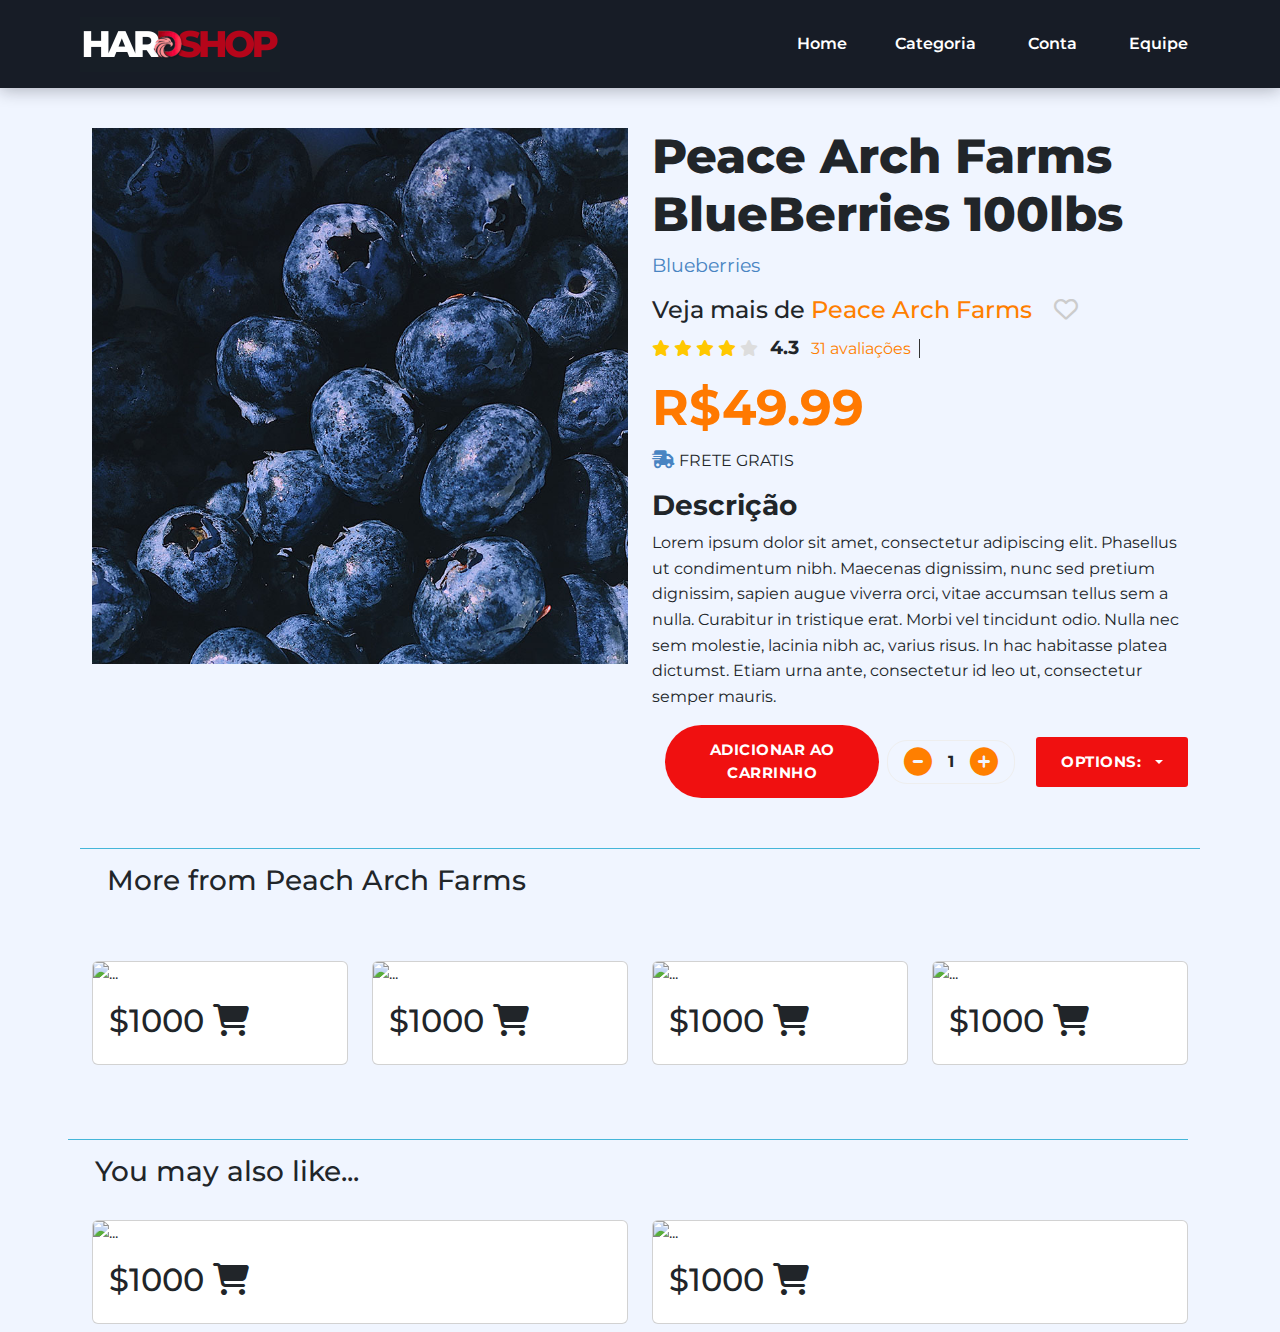
==== product-detail.html @ 6dd7d605 "Add files via upload" ====
<!DOCTYPE html>
<html lang="pt-br">

<head>
  <meta charset="utf-8" />
  <meta name="viewport" content="width=device-width, initial-scale=1" />
  <title>Direct Foods Product Page</title>
  <!-- Bootstrap core CSS -->
  <!-- <link href="bootstrap/css/bootstrap.css" rel="stylesheet" /> -->
  <link rel="stylesheet" href="https://cdnjs.cloudflare.com/ajax/libs/font-awesome/6.2.0/css/all.min.css">
  <link rel="stylesheet" href="https://cdn.jsdelivr.net/npm/bootstrap-icons@1.11.3/font/bootstrap-icons.min.css">
  <link href="https://cdn.jsdelivr.net/npm/remixicon@3.2.0/fonts/remixicon.css" rel="stylesheet">
  <link href="https://cdn.jsdelivr.net/npm/bootstrap@5.3.3/dist/css/bootstrap.min.css" rel="stylesheet"
    integrity="sha384-QWTKZyjpPEjISv5WaRU9OFeRpok6YctnYmDr5pNlyT2bRjXh0JMhjY6hW+ALEwIH" crossorigin="anonymous">
  <!-- styles -->
  <link rel="stylesheet" href="product.css" />
  <link rel="stylesheet" href="style.css">
  <!-- HTML5 shim and Respond.js for IE8 support of HTML5 elements and media queries -->
  <!-- <script src="https://oss.maxcdn.com/html5shiv/3.7.2/html5shiv.min.js"></script> -->
  <!-- <script src="https://oss.maxcdn.com/respond/1.4.2/respond.min.js"></script> -->

  <link href="https://fonts.googleapis.com/css2?family=Montserrat:wght@300;400;700;800&display=swap" rel="stylesheet" />


</head>

<body style="font-family: 'Montserrat', sans-serif;">
  <header class="header">
    <nav class="nav container">
      <div class="nav__data">
        <a href="#" class="nav__logo">
          <img src="images/hardshop.png" alt="">
        </a>

        <div class="nav__toggle" id="nav-toggle">
          <i class="ri-menu-line nav__burger"></i>
          <i class="ri-close-line nav__close"></i>
        </div>
      </div>


      <div class="nav__menu" id="nav-menu">
        <ul class="nav__list">
          <li><a href="#" class="nav__link">Home</a></li>




          <li class="dropdown__item">
            <div class="nav__link">
              Categoria <i class="ri-arrow-down-s-line dropdown__arrow"></i>
            </div>

            <ul class="dropdown__menu">

              <li class="dropdown__subitem">
                <div class="dropdown__link">
                  <i class="bi bi-motherboard"></i>Hardware<i class="ri-add-line dropdown__add"></i>
                </div>

                <ul class="dropdown__submenu">
                  <li><a href="#" class="dropdown__sublink">Placa Mãe</a></li>
                  <li><a href="#" class="dropdown__sublink">Placa de Vídeo</a></li>
                  <li><a href="#" class="dropdown__sublink">Memória Ram</a></li>
                  <li><a href="#" class="dropdown__sublink">SSD/HD</a></li>
                  <li><a href="#" class="dropdown__sublink">Gabinete</a></li>
                  <li><a href="#" class="dropdown__sublink">Resfriadores</a></li>
                </ul>
              </li>


              <li class="dropdown__subitem">
                <div class="dropdown__link">
                  Periféricos<i class="ri-add-line dropdown__add"></i>
                </div>

                <ul class="dropdown__submenu">
                  <li><a href="#" class="dropdown__sublink">Mouse</a></li>
                  <li><a href="#" class="dropdown__sublink">Teclado</a></li>
                  <li><a href="#" class="dropdown__sublink">Mouse Pad</a></li>
                  <li><a href="#" class="dropdown__sublink">Monitor</a></li>
                  <li><a href="#" class="dropdown__sublink">Microfone</a></li>
                  <li><a href="#" class="dropdown__sublink">Headset</a></li>
                </ul>
              </li>


              <li class="dropdown__subitem">
                <div class="dropdown__link">
                  Acessórios<i class="ri-add-line dropdown__add"></i>
                </div>

                <ul class="dropdown__submenu">
                  <li><a href="#" class="dropdown__sublink">Cadeira</a></li>
                  <li><a href="#" class="dropdown__sublink">Mesa</a></li>
                  <li><a href="#" class="dropdown__sublink">Soporte</a></li>
                  <li><a href="#" class="dropdown__sublink">Mouse Pad</a></li>
                  <li><a href="#" class="dropdown__sublink">Cabos/Adaptadores</a></li>
                  <li><a href="#" class="dropdown__sublink">Bags</a></li>
                </ul>
              </li>



              <li class="dropdown__subitem">
                <div class="dropdown__link">
                  <i class="bi bi-laptop"></i>Notebook<i class="ri-add-line dropdown__add"></i>
                </div>

                <ul class="dropdown__submenu">
                  <li><a href="#" class="dropdown__sublink">Dia a Dia</a></li>
                  <li><a href="#" class="dropdown__sublink">Gamer</a></li>
                  <li><a href="#" class="dropdown__sublink">Produtividade</a></li>
                  <li><a href="#" class="dropdown__sublink">Para Trabalho</a></li>
                  <li><a href="#" class="dropdown__sublink">Custo Benefício</a></li>
                </ul>
              </li>


            </ul>
          </li>




          <li class="dropdown__item">
            <div class="nav__link">
              Conta <i class="ri-arrow-down-s-line dropdown__arrow"></i>
            </div>

            <ul class="dropdown__menu">
              <li>
                <a href="#" class="dropdown__link">
                  <i class="ri-user-line"></i> Login/Registre-se
                </a>
              </li>

              <li>
                <a href="#" class="dropdown__link">
                  <i class="bi bi-bag"></i> Compras
                </a>
              </li>

              <li>
                <a href="#" class="dropdown__link">
                  <i class="bi bi-gear"></i> Configurações
                </a>
              </li>
            </ul>
          </li>

          <li><a href="#" class="nav__link">Equipe</a></li>
        </ul>
      </div>
    </nav>
  </header>
  <br><br>
  <div class="container">
    <!-- PRODUCT DETAILS -->
    <div class="row item-detail">
      <div class="col-lg-6 col-md-2">
        <img class="product-image" src="blueberries.jpg" />
      </div>

      <div class="col-lg-6 col-md-4">
        <h1 class="mt-0 product-title">
          Peace Arch Farms BlueBerries 100lbs
        </h1>
        <p class="product-category">Blueberries</p>
        <h4>Veja mais de <a href="">Peace Arch Farms</a>
          <span><i class="far fa-heart"></i>
          </span>
        </h4>
        <span class="fa fa-star checked"></span>
        <span class="fa fa-star checked"></span>
        <span class="fa fa-star checked"></span>
        <span class="fa fa-star checked"></span>
        <span class="fa fa-star"></span>
        <span class="star-rating">4.3</span>
        <span class="reviews-list"><a href="#">31 avaliações</a></span>



        <p class="price">
          R$49.99
        </p>

        <p class="free-shipping-qualifies">
          <i class="fas fa-shipping-fast"></i> FRETE GRATIS
        </p>

        <h3 style="font-family: 'Montserrat', sans-serif; font-weight: 700;">
          Descrição
        </h3>
        <p class="product-description">
          Lorem ipsum dolor sit amet, consectetur adipiscing elit. Phasellus
          ut condimentum nibh. Maecenas dignissim, nunc sed pretium dignissim,
          sapien augue viverra orci, vitae accumsan tellus sem a nulla.
          Curabitur in tristique erat. Morbi vel tincidunt odio. Nulla nec sem
          molestie, lacinia nibh ac, varius risus. In hac habitasse platea
          dictumst. Etiam urna ante, consectetur id leo ut, consectetur semper
          mauris.<br />
        </p>

        <div class="button-group">
          <button type="button" class="btn button-add-to-cart">
            Adicionar ao carrinho
          </button>
          <div class="inset-control-container">
            <div class="inset-quantity"><i class="fas fa-minus-circle"></i></div><strong> 1 </strong>
            <div class="inset-quantity"><i class="fas fa-plus-circle"></i></div>
          </div>
          <div class="dropdown options-dropdown">
            <button class="btn btn-default dropdown-toggle button-default-secondary" href="#" type="button"
              id="dropdownMenu1" data-toggle="dropdown" aria-haspopup="true" aria-expanded="true">
              Options:
              <span class="caret"></span>
            </button>
            <ul class="dropdown-menu" aria-labelledby="dropdownMenu1">
              <li><a href="#">Frozen bag 150lbs</a></li>
              <li><a href="#">Freshly picked</a></li>
              <li><a href="#">Something else here</a></li>
            </ul>
          </div>
        </div>









      </div>
    </div>
    <!-- More from the vendor -->
    <div class="row u-margin-top-50 u-padding-15 u-border-top">
      <h3>More from Peach Arch Farms</h3>
    </div>
    <div class="row display-flex other-products">

      <div class="py-3">
        <div class="row row-cols-1 row-cols-md-4" id="cards">
          <div class="col py-2">
            <div class="card">
              <img
                src="https://images.unsplash.com/photo-1509440159596-0249088772ff?ixlib=rb-1.2.1&q=80&fm=jpg&crop=entropy&cs=tinysrgb&w=1080&fit=max&ixid=eyJhcHBfaWQiOjIwOTIyfQ"
                class="card-img-top" alt="...">
              <div class="card-body">
                <h2>$1000 <span>
                    <li class="fa-solid fa-cart-shopping"></li>
                  </span></h2>
              </div>
            </div>
          </div>
          <div class="col py-2">
            <div class="card">
              <img
                src="https://images.unsplash.com/photo-1486297678162-eb2a19b0a32d?ixlib=rb-1.2.1&q=80&fm=jpg&crop=entropy&cs=tinysrgb&w=1080&fit=max&ixid=eyJhcHBfaWQiOjIwOTIyfQ"
                class="card-img-top" alt="...">
              <div class="card-body">
                <h2>$1000 <span>
                    <li class="fa-solid fa-cart-shopping"></li>
                  </span></h2>
              </div>
            </div>
          </div>
          <div class="col py-2">
            <div class="card">
              <img
                src="https://images.unsplash.com/photo-1530176611600-d05a6387d07c?ixlib=rb-1.2.1&q=80&fm=jpg&crop=entropy&cs=tinysrgb&w=1080&fit=max&ixid=eyJhcHBfaWQiOjIwOTIyfQ"
                class="card-img-top" alt="...">
              <div class="card-body">
                <h2>$1000 <span>
                    <li class="fa-solid fa-cart-shopping"></li>
                  </span></h2>
              </div>
            </div>
          </div>
          <div class="col py-2">
            <div class="card">
              <img
                src="https://images.unsplash.com/photo-1551754655-cd27e38d2076?ixlib=rb-1.2.1&q=80&fm=jpg&crop=entropy&cs=tinysrgb&w=1080&fit=max&ixid=eyJhcHBfaWQiOjIwOTIyfQ"
                class="card-img-top" alt="...">
              <div class="card-body">
                <h2>$1000 <span>
                    <li class="fa-solid fa-cart-shopping"></li>
                  </span></h2>
              </div>
            </div>
          </div>
        </div>
      </div>
      <!-- You may also like -->
      <div class="row display-flex u-margin-top-50 u-padding-15 u-border-top">
        <h3>You may also like...</h3>
      </div>

      <div class="col py-2">
        <div class="card">
          <img src="https://images.unsplash.com/photo-1551754655-cd27e38d2076?ixlib=rb-1.2.1&q=80&fm=jpg&crop=entropy&cs=tinysrgb&w=1080&fit=max&ixid=eyJhcHBfaWQiOjIwOTIyfQ"
          class="card-img-top" alt="...">
          <div class="card-body">
            <h2>$1000 <span>
                <li class="fa-solid fa-cart-shopping"></li>
              </span></h2>
          </div>
        </div>
      </div>
      <div class="col py-2">
        <div class="card">
          <img
            src="https://images.unsplash.com/photo-1573697610008-4c72b4e9508f?ixlib=rb-1.2.1&q=80&fm=jpg&crop=entropy&cs=tinysrgb&w=1080&fit=max&ixid=eyJhcHBfaWQiOjIwOTIyfQ"
            class="card-img-top" alt="...">
          <div class="card-body">
            <h2>$1000<span>
                <li class="fa-solid fa-cart-shopping"></li>
              </span></h2>
          </div>
        </div>
      </div>

      
      <!-- End of container below -->
    </div>

    <!-- Modal -->
    <div class="modal fade" id="exampleModal" tabindex="-1" role="dialog" aria-labelledby="exampleModalLabel"
      aria-hidden="true">
      <div class="modal-dialog modal-dialog-centered" role="document">
        <div class="modal-content">
          <div class="modal-header">
            <button onClick="closeModal()" type="button" class="close" id="close-modal" data-dismiss="modal"
              aria-label="Close">
              <span aria-hidden="true">&times;</span>
            </button>
          </div>
          <div class="modal-body">
            <div class="video-box" id="video-box">
              <iframe title="video-box" allowfullscreen="true" src="//www.youtube.com/embed/eMOmEGEjdx0"
                frameborder="0"></iframe>
            </div>
          </div>
        </div>
      </div>
    </div>

    <!-- END MODAL -->

    <!-- NEEDS WORK TO END VIDEO  -->

    <!-- Bootstrap core JavaScript
    ================================================== -->
    <!-- Placed at the end of the document so the pages load faster -->
    <script src="assets/js/jquery.min.js"></script>
    <script src="bootstrap/js/bootstrap.min.js"></script>
    <!-- IE10 viewport hack for Surface/desktop Windows 8 bug -->
    <script src="assets/js/ie10-viewport-bug-workaround.js"></script>

    <script language="javascript" type="text/javascript">
      $(function () {
        $('.close').click(function () {
          $('iframe').attr('src', $('iframe').attr('src'));
        });
      });
    </script>

    <script>
      $(document).ready(function () {
        $('[data-toggle="tooltip"]').tooltip();
      });
    </script>
</body>

</html>
---- product.css ----
body {
  padding-top: 50px;
  font-family: 'Montserrat', sans-serif;
}

body .video-modal .video-box {
  position: relative;
  padding-bottom: 56.2%;
  height: 0;
  overflow: hidden;
}

a {
  color: #ff7f00;
}

a:active,
a:hover {
  color: #4884c2;
}

.starter-template {
  padding: 40px 15px;
  text-align: center;
}

.search::after {
  content: '';
  background: #ff7f00;
  height: 20px;
  margin-top: -10px;
  position: absolute;
  right: 0;
  top: 50%;
  width: 1px;
}

.shopping-cart {
  font-size: 20px;
}

.fa-shopping-cart {
  color: #ff7f00;
}

.nav > li > a {
  color: #777;
}

.nav > li > a:hover {
  color: #ff7f00;
  border-bottom: solid 1px;
  background-color: transparent;
}

.navbar-toggle {
  background: #ff7f00;
}

.product-category {
  color: #4884c2;
  font-size: 1.2em;
}

.item-detail {
  margin-top: 30px;
}

/* Buttons  */

.button-default {
  background: #ff7f00;
  border-radius: 3px;
  border: none;
  padding: 15px 24px;
  color: #fff;
  font-weight: 700;
  text-transform: uppercase;
  letter-spacing: 0.5px;
}

.button-default-secondary {
  background: transparent;
  border-radius: 3px;
  color: #4884c2;
  border: none;
  padding: 15px 24px;
border: 1px solid #4884c2;
  font-weight: 700;
  text-transform: uppercase;
  letter-spacing: 0.5px;
}

.button-default-secondary:hover, .button-default-secondary:focus {
 background-color: #4884c230 !important;
 
}

.button-add-to-cart {
  display: flex;
  justify-content: center;
  align-items: center;
  background: #ff7f00;
  border-radius: 50px;
  border: none;
  padding: 15px 8px;
  color: #fff;
  font-weight: 700;
  text-transform: uppercase;
  letter-spacing: 0.5px;
  flex: 1;
  max-width: 240px;
}

.button-add-to-cart:focus,
.button-add-to-cart:hover {
  color: #fff;
  background-color: #4c8dcf;
}



.button-group {
  display: flex;
  align-items: center;
  justify-content: flex-start;
}

.btn-sm-add-to-cart {
  border: none;
  background-color: #ff7f00;
  color: white;
  width: 100%;
}

.btn-sm-add-to-cart:hover {
  border: none;
  background-color: #ff7f00;
  color: white;
}

.btn-sm-add-to-cart a {
  color: #777;
}

.product-image {
  margin-bottom: 16px;
  width: 100%;
}

.product-title {
  font-family: 'Montserrat', sans-serif;
  font-size: 3rem;
  font-weight: 800;
  margin-top: 0;
}

.product-description {
  line-height: 1.6;
  margin-bottom: 16px;
}

.other-products {
  margin-top: 1rem;
}

.u-margin-top-30 {
  margin-top: 30px;
}

.u-margin-top-50 {
  margin-top: 50px;
}

.u-padding-15 {
  padding: 15px;
}

.u-border-top {
  border-top: 1px solid #45b6d9;
}

/* Cards */

.panel {
  box-shadow: 0 5px 5px rgba(0, 0, 0, 0.1);
  border: none;
  
  
}

.panel:hover {
  transition: all .3s ease-in-out;
  transform: scale(1.1);

  
}

.panel img {
  width: 100%;
}

.panel-sale::before {
  content: 'SALE';
  font-size: 18px;
  color: #fff;
  background-color: #4c8dcf;
  border-radius: 0 8px 0 8px;
  padding: 8px 12px;
  position: absolute;
  top: -5px;
  left: 10px;
  z-index: 1;
  box-shadow: 4px 4px 4px rgba(0, 0, 0, 0.2);
  transform-origin: left top;
}

.panel-sale:hover::before {
  content: "SALE";
  left: -5px;
}

/* .panel-added-to-cart::before {
    position: absolute;
    font-family: "Font Awesome 5 Free";
    content: "\f218";
    vertical-align: middle;
    font-weight: 900;
    color: #fff;
    height: 32px;
    width: 32px;
    text-align: center;
    padding-top: 4px;
    border-radius: 50%;
    background-color: #4884c2;
    font-size: 16px;
    top: -5px;
   right: 10px;
    z-index: 100;
    box-shadow: 4px 4px 4px rgba(0, 0, 0, 0.2);
  } */
  
  /* .panel-added-to-cart::before {
    content: "ADDED TO CART";
    position: absolute;
    font-weight: 400;
    color: #fff;
    height: 36px;
    width: calc(100% - 26px);
    text-align: center;
    padding-top: 8px;
    background-color:#4c8dcf;
    font-size: 14px;
    top: -5px;
  left: 12px;
    z-index: 100;
    box-shadow: 4px 4px 4px rgba(0, 0, 0, 0.2);
  } */
  
  .panel-added-to-cart::before {
    content: 'ADDED TO CART';
    color: #fff;
    background-color: #4c8dcf;
    border-radius: 0 8px 0 8px;
    padding: 8px 12px;
    position: absolute;
    top: -5px;
    left: 10px;
    z-index: 100;
    box-shadow: 4px 4px 4px rgba(0, 0, 0, 0.1);
  }
  
  .panel-added-to-cart:hover::before {
    content: "ADDED TO CART";
    left: -5px;
  }

.panel-title {
  font-size: 15px;
  margin-bottom: 20px;
  
}


/* Font-Awesome Overrides  */

.fa-star {
  color: #ddd;
}

.fa-heart {
  color: #ccc;
  font-size: 24px;
  margin-left: 16px;
}

.fa-heart:focus,
.fa-heart:hover {
  color: #ff7900;
}

.youtube-btn {
  background-color: transparent;
  border: none;
  padding-left: 0;
}

.fa-youtube {
  color: #4884c2;
  font-size: 52px;
  flex: 1;
}

.checked {
  color: #ff7f00;
}

.star-rating {
  font-size: 1.2em;
  margin: 0 8px;
  font-weight: bold;
}

.price {
  font-size: 50px;
  color: #ff7900;
  font-weight: 700;
  margin: 8px 0 4px 0;
}

.free-shipping-qualifies > i {
  font-size: 18px;
  color: #4884c2;
}

.form-group {
  margin-bottom: 0;
}

#exampleSelect1 {
  display: flex;
  align-self: center;
  margin-bottom: 0;
  height: 48px;
  border-radius: 24px;
  border: solid 2px #ccc;
  font-size: 1.5em;
  padding: 0 24px;
  width: unset;
  flex: 1;
}

select {
  background-image: linear-gradient(45deg, transparent 50%, #ccc 60%),
    linear-gradient(135deg, #ccc 40%, transparent 50%) !important;
  background-position: calc(100% - 28px) 20px, calc(100% - 18px) 20px, 100% 0;
  background-size: 10px 10px, 10px 10px;
  background-repeat: no-repeat;

}

/* MODAL  */
.modal-header {
  padding: 0 1rem;
  border-bottom: 0;
}

.close {
  font-size: 32px;
}

iframe {
  width: 100%;
  min-height: 63vh;
}

.modal-body {
  padding-top: 0;
}

.modal-dialog {
  width: unset;
  max-width: 60%;
}

.video-description {
    line-height: 52px;
    
}

.play-video {
    display: inline-flex;
}

/* ADDED  */
.card{
  justify-content: space-between !important;
}
.control-container {
  display: flex;
  align-items: center;
  justify-content: center;
  border: 1px solid #eee;
  border-radius: 20px;
}

.inset-control-container {
  display: flex;
  align-items: center;
  justify-content: center;
  border: 1px solid #eee;
  border-radius: 20px;
  margin: 0 8px;
}

.quantity {
  font-size: 20px;
  color: #ff7f00;
  margin: 0 16px;
}

.inset-quantity {
  font-size: 28px;
  color:#ff7f00;
  margin: 0 16px;
}

.reviews-list {
  border-right: 1px solid #333;
  padding-right: 8px;
}

.food-sprite-list {
  padding-left: 8px;
}

.food-sprite-list > img {
  margin: 0 4px;
  width: 25px;;
}



.options-toggle {
  border-color: #4884c2;
}

.options-toggle:active, .options-toggle:hover {
  background-color: #4884c238 !important;
  border: 1px solid #4884c2 !important;
  
}

.row.display-flex {
  display: flex;
  flex-wrap: wrap;
}
.row.display-flex > [class*='col-'] {
  display: flex;
  flex-direction: column;
}

.small-img-row{
    display: flex;
    justify-content: space-between;
}
.small-img-col{
    flex-basis: 24%;
    cursor: pointer;
}

/* MEDIA QUERIES  */



@media only screen and (max-width: 600px) {
  iframe {
    min-height: 100%;
  }
  .modal-dialog {
    width: unset;
    max-width: 100%;
  }
  
  .food-sprite-list {
    display: flex;
    margin-top: 8px;
  }
  
  .reviews-list {
    border-right: none;
  }
  
  .link-to-seller {
    font-size: calc(14px + (14 - 9) * ((100vw - 300px) / (2600 - 300))) !important;
  }
  
  .inset-control-container {
    margin: 0 2px;
  }
  
  .button-default-secondary {
    padding: 15px 4px;
    font-size: calc(12px + (12 - 9) * ((100vw - 300px) / (2600 - 300))) !important;
    
  }
  
  .dropdown-menu {
    left: unset;
    right: 0;
  
  }
  
  
}
---- style.css ----
@import url('https://fonts.googleapis.com/css2?family=Montserrat:ital,wght@0,100..900;1,100..900&display=swap');
@import url('https://fonts.googleapis.com/css2?family=Bebas+Neue&family=Montserrat:ital,wght@0,100..900;1,100..900&display=swap');

* {
    margin: 0;
    padding: 0;
    box-sizing: border-box;
    outline: none;
    text-decoration: none !important;
    font-family: 'Montserrat', sans-serif;

}


:root {
    --header-height: 3.5rem;


    --black-color: hsl(220, 24%, 12%);
    --black-color-light: hsl(220, 24%, 15%);
    --black-color-lighten: hsl(220, 20%, 18%);
    --white-color: #fff;
    --body-color: hsl(220, 100%, 97%);

    --font: "Bebas Neue", sans-serif !important;
    --normal-font-size: .938rem;


    --font-regular: 400;
    --font-semi-bold: 600;


    --z-tooltip: 10;
    --z-fixed: 100;
}


@media screen and (min-width: 1024px) {
    :root {
        --normal-font-size: 1rem;
    }
}


* {
    box-sizing: border-box;
    padding: 0;
    margin: 0;
}

body {
    font-family: var(--font);
    font-size: var(--normal-font-size);
    background-color: var(--body-color);
}

ul {
    list-style: none;

}

a {
    text-decoration: none;
}


.container {
    max-width: 1120px;
    margin-inline: 1.5rem;
}

.header {
    position: fixed;
    top: 0;
    left: 0;
    width: 100%;
    background-color: var(--black-color);
    box-shadow: 0 2px 16px hsla(220, 32%, 8%, .3);
    z-index: var(--z-fixed);
}

.nav {
    height: var(--header-height);
}

.nav__logo,
.nav__burger,
.nav__close {
    color: var(--white-color);
}

.nav__data {
    height: 100%;
    display: flex;
    justify-content: space-between;
    align-items: center;
}

.nav__logo {
    display: inline-flex;
    align-items: center;
    column-gap: .25rem;
    font-weight: 800;

}

.nav__logo i {
    font-weight: initial;
    font-size: 30px;
}

.nav__toggle {
    position: relative;
    width: 32px;
    height: 32px;
}

.nav__burger,
.nav__close {
    position: absolute;
    width: max-content;
    height: max-content;
    inset: 0;
    margin: auto;
    font-size: 1.25rem;
    cursor: pointer;
    transition: opacity .1s, transform .4s;
}

.nav__close {
    opacity: 0;
}


@media screen and (max-width: 1118px) {
    .nav__menu {
        position: absolute;
        left: 0;
        top: 2.5rem;
        width: 100%;
        height: calc(100vh - 3.5rem);
        overflow: auto;
        pointer-events: none;
        opacity: 0;
        transition: top .4s, opacity .3s;
    }

    .nav__menu::-webkit-scrollbar {
        width: 0;
    }

    .nav__list {
        background-color: var(--black-color);
        padding-top: 1rem;
    }
}

.nav__link {
    color: var(--white-color);
    background-color: var(--black-color);
    font-weight: var(--font-semi-bold);
    padding: 1.25rem 1.5rem;
    display: flex;
    justify-content: space-between;
    align-items: center;
    transition: background-color .3s;
}

.nav__link:hover {
    background-color: var(--black-color-light);
}


.show-menu {
    opacity: 1;
    top: 3.5rem;
    pointer-events: initial;
}

.show-icon .nav__burger {
    opacity: 0;
    transform: rotate(90deg);
}

.show-icon .nav__close {
    opacity: 1;
    transform: rotate(90deg);
}


.dropdown__item {
    cursor: pointer;
}

.dropdown__arrow {
    font-size: 1.25rem;
    font-weight: initial;
    transition: transform .4s;
}

.dropdown__link,
.dropdown__sublink {
    padding: 1.25rem 1.25rem 1.25rem 2.5rem;
    color: var(--white-color);
    background-color: var(--black-color-light);
    display: flex;
    align-items: center;
    column-gap: .5rem;
    font-weight: var(--font-semi-bold);
    transition: background-color .3s;
}

.dropdown__link i,
.dropdown__sublink i {
    font-size: 1.25rem;
    font-weight: initial;
}

.dropdown__link:hover,
.dropdown__sublink:hover {
    background-color: var(--black-color);
}

.dropdown__menu,
.dropdown__submenu {
    max-height: 0;
    overflow: hidden;
    transition: max-height .4s ease-out;
}


.dropdown__item:hover .dropdown__menu,
.dropdown__subitem:hover>.dropdown__submenu {
    max-height: 1000px;
    transition: max-height .4s ease-in;
}


.dropdown__item:hover .dropdown__arrow {
    transform: rotate(180deg);
}


.dropdown__add {
    margin-left: auto;
}

.dropdown__sublink {
    background-color: var(--black-color-lighten);
}


@media screen and (max-width: 340px) {
    .container {
        margin-inline: 1rem;
    }

    .nav__link {
        padding-inline: 1rem;
    }
}


@media screen and (min-width: 1118px) {
    .container {
        margin-inline: auto;
    }

    .nav {
        height: calc(var(--header-height) + 2rem);
        display: flex;
        justify-content: space-between;
    }

    .nav__toggle {
        display: none;
    }

    .nav__list {
        height: 100%;
        display: flex;
        column-gap: 3rem;
    }

    .nav__link {
        height: 100%;
        padding: 0;
        justify-content: initial;
        column-gap: .25rem;
    }

    .nav__link:hover {
        background-color: transparent;
    }

    .dropdown__item,
    .dropdown__subitem {
        position: relative;
    }

    .dropdown__menu,
    .dropdown__submenu {
        max-height: initial;
        overflow: initial;
        position: absolute;
        left: 0;
        top: 6rem;
        opacity: 0;
        pointer-events: none;
        transition: opacity .3s, top .3s;
    }

    .dropdown__link,
    .dropdown__sublink {
        padding-inline: 1rem 3.5rem;
    }

    .dropdown__subitem .dropdown__link {
        padding-inline: 1rem;
    }

    .dropdown__submenu {
        position: absolute;
        left: 100%;
        top: .5rem;
    }


    .dropdown__item:hover .dropdown__menu {
        opacity: 1;
        top: 5.5rem;
        pointer-events: initial;
        transition: top .3s;
    }

    .dropdown__subitem:hover>.dropdown__submenu {
        opacity: 1;
        top: 0;
        pointer-events: initial;
        transition: top .3s;
    }
}

/* navbar */




/* home content */
/* .home {
    width: 100%;
    height: 80vh;
    display: flex;
    align-items: center;
    justify-content: center;
    flex-wrap: wrap;
    position: relative;
    background-color: #a9a9a92b;
    z-index: 0;
}

.home .img {
    flex: 1 1 300px;
}

.home .img img {
    margin-top: 30px;
    width: 100%;
}

.home .content {
    flex: 1 1 400px;
    margin-top: 20px;
}

.content h1 {
    color: rgb(67 0 86);
    font-weight: bold;
    margin-left: 23px;
    font-size: 55px;
    text-shadow: -1px 1px 1px black;
}

.content h1 span {
    color: rgb(67 0 86);
    text-shadow: 1px 1px 1px black;
}

#span2 {
    color: #ffc800;
}

.content p {
    margin-left: 23px;
}

.btn {
    margin-left: 13px;
}

.btn button {
    width: 150px;
    height: 32px;
    letter-spacing: 3px;
    background-color: rgb(67 0 86);
    color: white;
    border-radius: 5px;
    border: none;
    transition: 0.5s ease;
    cursor: pointer;
}

.btn button:hover {
    background-color: #ff0000;
    color: black;
    border: none;
}

@media screen and (max-width:1200px) {
    .home {
        height: 90vh;
    }
}

@media screen and (max-width:799px) {
    .home {
        height: 140vh;
    }
}

@media screen and (max-width:550px) {
    .home {
        height: 110vh;
    }
}

@media screen and (max-width:420px) {
    .content h1 {
        font-size: 45px;
    }
}

@media screen and (max-width:320px) {
    .content h1 {
        font-size: 36px;
    }
}
 */



.hero {
    margin-top: 40px;
    background-repeat: no-repeat;
    background-size: cover;
    background-position: left;
    min-height: 400px;
    display: flex;
    justify-content: flex-start;
    align-items: center;
}

.hero-title {
    margin-bottom: 10px;
}

.hero-title>strong {
    display: block;
}

.hero-text {
    color: blue;
    font-size: 15px;
    line-height: 1.8;
    max-width: 46ch;
    margin-bottom: 25px;
}


.btn {
    background-color: #f00000ef !important;
    color: white;
    font-size: 15px;
    display: flex;
    align-items: center;
    gap: 5px;
    padding: 14px 25px;
    border: 1px solid;
    border: none;
    outline: none;
}

.btn:hover {
    transition: 0.5s;
    background-color: #080101fb !important;
}


/* home content */








/* product cards */
#product-cards {
    margin-top: 100px;
}

#product-cards h1 {
    color: #ff0000;
    text-shadow: 1px 1px 1px black;
    border-bottom: 2px solid #ffc800;
}

#product-cards .card h3 {
    font-size: 20px;
    color: black;
}

#product-cards .card p {
    font-size: 12px;
    margin-top: 5px;
    color: black;
}

.star i {
    margin-left: 5px;
    font-size: 13px;
}

.checked {
    color: #ffc800;
}

#product-cards .card h2 {
    font-size: 20px;
    color: black;
    margin-top: 20px;
}

#product-cards .card h2 span {
    float: right;
    color: black;
    cursor: pointer;
}

@media screen and (max-width:1000px) {
    #product-cards .card h3 {
        font-size: 15px;
    }
}

/* product cards */








/* other cards */
#other-cards {
    margin-top: 30px;
}

#other-cards .card {
    background-color: #a9a9a92b;
}

#other-cards .card h3 {
    margin-top: 30px;
    color: black;
    margin-left: 10px;
    letter-spacing: 3px;
}

#other-cards .card h5 {
    margin-top: 15px;
    font-weight: 100;
    font-size: 18px;
    color: black;
    margin-left: 10px;
    letter-spacing: 3px;
    border-bottom: 2px solid black;
    width: 220px;
}

#other-cards .card p {
    margin-top: 10px;
    font-weight: 100;
    font-size: 15px;
    color: black;
    margin-left: 10px;
    letter-spacing: 3px;
}

#shopnow {
    width: 130px;
    height: 30px;
    margin-top: 10px;
    margin-left: 10px;
    letter-spacing: 3px;
    color: white;
    background-color: black;
    font-weight: bold;
    border: none;
    cursor: pointer;
}

@media screen and (max-width:1000px) {
    #other-cards .card h3 {
        margin-top: 5px;
        font-size: 20px;
    }

    #other-cards .card h5 {
        margin-top: 5px;
        font-size: 15px;
    }

    #other-cards .card p {
        margin-top: 0px;
    }

    #shopnow {
        margin-top: 0px;
        width: 120px;
        height: 30px;
        font-size: 16px;
    }
}

/* other cards */






/* banner */
.banner {
    margin-top: 60px;
    width: 100%;
    height: 80vh;
    display: flex;
    align-items: center;
    justify-content: center;
    flex-wrap: wrap;
    position: relative;
    background-color: #a9a9a92b;
    z-index: 0;
}

.banner .img {
    flex: 1 1 300px;
}

.banner .img img {
    margin-top: 30px;
    width: 100%;
}

.banner .content {
    flex: 1 1 400px;
    margin-top: 20px;
}

.banner .content h1 {
    color: rgb(67 0 86);
    font-weight: bold;
    margin-left: 23px;
    font-size: 55px;
    text-shadow: -1px 1px 1px black;
}

.banner .content h1 span {
    color: rgb(67 0 86);
    text-shadow: 1px 1px 1px black;
}

#span2 {
    color: #ffc800;
}

.banner .content p {
    margin-left: 23px;
}

.btn {
    margin-left: 13px;
}

.btn button {
    width: 150px;
    height: 32px;
    letter-spacing: 3px;
    background-color: rgb(67 0 86);
    color: white;
    border-radius: 5px;
    border: none;
    transition: 0.5s ease;
    cursor: pointer;
}

.btn button:hover {
    background-color: #ffc800;
    color: black;
    border: none;
}

@media screen and (max-width:1200px) {
    .banner {
        height: 90vh;
    }
}

@media screen and (max-width:799px) {
    .banner {
        height: 140vh;
    }
}

@media screen and (max-width:550px) {
    .banner {
        height: 110vh;
    }
}

@media screen and (max-width:420px) {
    .banner .content h1 {
        font-size: 45px;
    }
}

@media screen and (max-width:320px) {
    .banner .content h1 {
        font-size: 36px;
    }
}

/* banner */









/* other cards */
#other {
    margin-top: 50px;
}

#other .card {
    box-shadow: rgba(17, 12, 46, 0.15) 0px 48px 100px 0px;
}

#other .card h3 {
    margin-top: 10px;
    color: white;
    text-shadow: 1px 1px 1px black;
    letter-spacing: 3px;
    font-weight: bold;
}

#other .card p {
    margin-top: 10px;
    color: white;
    text-shadow: 0px 1px 1px black;
    letter-spacing: 3px;
    font-weight: bold;
}

/* other cards */




/* offer */
#offer {
    margin-top: 100px;
}

#offer i {
    font-size: 32px;
    color: black;
}

/* offer */




/* newslater */
#newslater {
    margin-top: 100px;
}

#newslater h3 {
    font-size: 25px;
    letter-spacing: 3px;
}

.input {
    margin-top: 30px;
}

.input input {
    width: 350px;
    height: 36px;
    letter-spacing: 2px;
    border-radius: 3px;
    border: 1px solid black;
    padding-left: 5px;
}

#subscribe {
    width: 200px;
    height: 36px;
    margin-left: 10px;
    border-radius: 3px;
    border: none;
    background-color: #ffc800;
    color: white;
    letter-spacing: 3px;
    font-weight: bold;
    text-shadow: 0px 0px 1px black;
}

@media screen and (max-width:465px) {
    .input input {
        width: 280px;
    }

    #subscribe {
        margin-top: 10px;
    }
}

@media screen and (max-width:250px) {
    .input input {
        width: 150px;
    }

    #subscribe {
        width: 150px;
    }
}

/* newslater */




/* footer */
#footer {
    padding: 0 0 30px 0px;
    color: white;
    font-size: 14px;
    background-color: rgb(67 0 86);
    margin-top: 100px;
}

#footer .footer-top {
    padding: 60px 0 30px 0;
    background-color: rgb(67 0 86);
    color: white;
}

#footer .footer-top .footer-contact {
    margin-bottom: 30px;
}

#footer .footer-top .footer-contact h3 {
    color: #ffc800;
}

#footer .footer-top .footer-contact h4 {
    font-size: 22px;
    margin: 0 0 30px 0;
    padding: 2px 0 2px 0;
    line-height: 1;
    font-weight: 700;
}

#footer .footer-top .footer-contact p {
    font-size: 14px;
    line-height: 24px;
    margin-bottom: 0;
    color: white;
}

#footer .footer-top h4 {
    font-size: 16px;
    font-weight: bold;
    position: relative;
    padding-bottom: 12px;
}

#footer .footer-top .footer-links {
    margin-bottom: 30px;
    margin-top: 10px;
}

#footer .footer-top .footer-links h4 {
    color: #ffc800;
}

#footer .footer-top .footer-links ul {
    list-style: none;
    padding: 0;
    margin: 0;
}

#footer .footer-top .footer-links ul li {
    padding: 10px 0;
    display: flex;
    align-items: center;
}

#footer .footer-top .footer-links ul li a {
    text-decoration: none;
    color: white;
    display: inline-block;
    line-height: 1;
    font-weight: bold;
    transition: 0.5s ease;
}

#footer .footer-top .footer-links ul li a:hover {
    color: #ffc800;
}

#footer .footer-top .socail-links a {
    font-size: 18px;
    display: inline-block;
    text-decoration: none;
    background-color: #373737;
    color: white;
    line-height: 1;
    padding: 8px 0;
    margin-right: 4px;
    border-radius: 50%;
    text-align: center;
    width: 36px;
    transition: 0.5s ease;
}

#footer .footer-top .socail-links a:hover {
    background-color: #ffc800;
    color: white;
}

#footer .copyright {
    text-align: center;
    float: left;
}

#footer .credits {
    float: right;
    text-align: center;
    font-size: 13px;
}

#footer .credits a {
    color: #ffc800;
}

/* footer */




html {
    scroll-behavior: smooth;
}

.arrow {
    position: fixed;
    width: 50px;
    height: 50px;
    bottom: 50px;
    right: 50px;
    text-decoration: none;
    text-align: center;
    line-height: 50px;
}





/* login */
#login {
    width: 65%;
    height: 70vh;
    background-color: rgb(67 0 86);
    margin-top: 35px;
    border-radius: 10px;
    box-shadow: rgba(17, 12, 46, 0.15) 0px 48px 100px 0px;
}

#side1 h3 {
    color: #ffc800;
    font-weight: bold;
    margin-top: 200px;
}

#side2 {
    background-color: white;
    height: 70vh;
    border-radius: 10px;
}

#side2 h3 {
    margin-top: 30px;
    color: #ffc800;
    font-weight: bold;
    text-shadow: 0px 1px 1px black;
}

.input2 input {
    margin-top: 15px;
    width: 300px;
    border: none;
    border-bottom: 2px solid #ffc800;
}

.input2 input ::placeholder {
    font-weight: bold;
}

#btnlogin {
    padding-top: 10px;
}

#btnlogin a {
    padding: 10px;
    text-decoration: none;
    border-radius: 15px;
    background-color: #ffc800;
    color: white;
    font-weight: bold;
    border: none;
    text-shadow: 0px 0px 1px black;
}

#side2 p {
    margin-top: 10px;
}

@media screen and (max-width:991px) {
    .input2 input {
        width: 250px;
    }
}

@media screen and (max-width:765px) {
    .input2 input {
        width: 260px;
    }

    #side2 {
        height: 60vh;
    }
}

/* login */




/* about */
#about {
    margin-top: 30px;
}

#about h3 {
    font-weight: bold;
    color: #ffc800;
    text-shadow: 0px 1px 1px black;
}

#about button {
    width: 150px;
    height: 36px;
    color: white;
    background-color: rgb(67 0 86);
    border-radius: 5px;
    cursor: pointer;
}

/* about */





/* contact */
#contact {
    margin-top: 50px;
}

#contact .card {
    height: 80px;
    margin-top: 20px;
    box-shadow: rgba(100, 100, 111, 0.2) 0px 7px 29px 0px;
}

#contact .card i {
    margin-top: 10px;
    margin-left: 10px;
    font-size: 15px;
    color: rgb(67 0 86);
    font-weight: bold;
    letter-spacing: 3px;
}

#contact .card h6 {
    margin-left: 10px;
    margin-top: 10px;
    letter-spacing: 3px;
    font-weight: bold;
    color: rgb(67 0 86);
}

.messagebtn button {
    margin-top: 30px;
    width: 200px;
    height: 33px;
    background: transparent;
    border: 2px solid rgb(67 0 86);
    font-weight: bold;
    letter-spacing: 3px;
    transition: 0.5s ease;
    cursor: pointer;
}

.messagebtn button:hover {
    background-color: rgb(67 0 86);
    color: white;
}

/* contact */
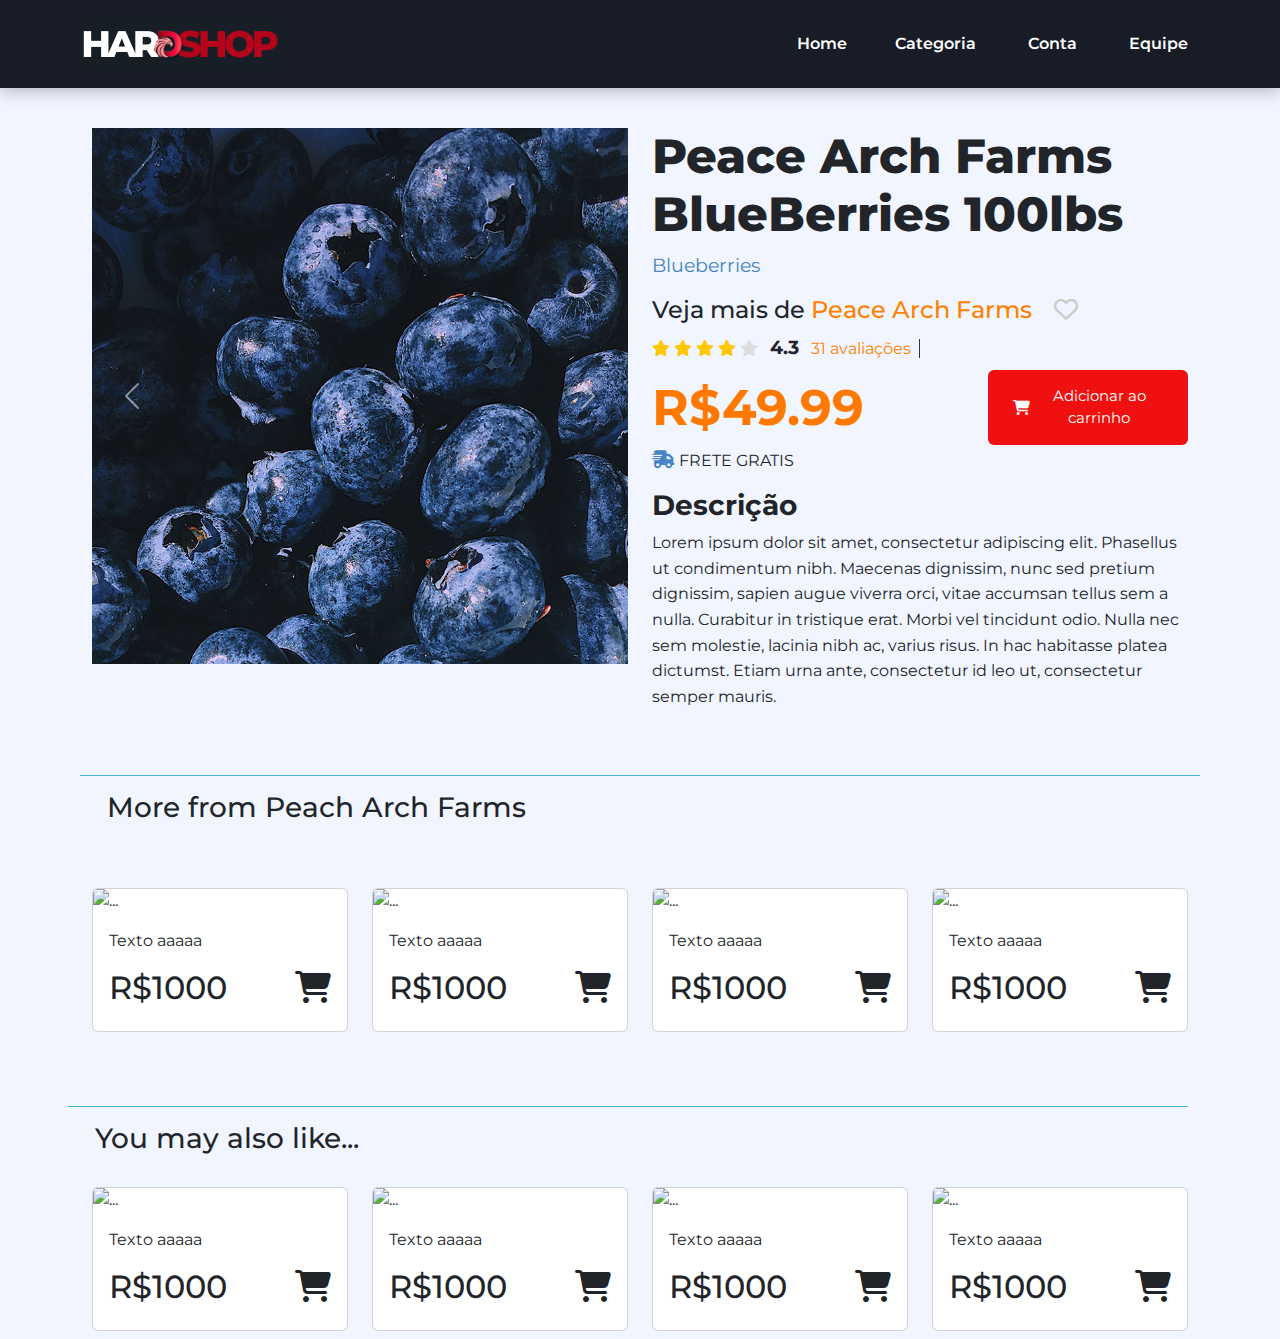
==== commit b97f9761: "Add files via upload" ====
--- a/product-detail.html
+++ b/product-detail.html
@@ -16,8 +16,8 @@
   <link rel="stylesheet" href="product.css" />
   <link rel="stylesheet" href="style.css">
   <!-- HTML5 shim and Respond.js for IE8 support of HTML5 elements and media queries -->
-  <!-- <script src="https://oss.maxcdn.com/html5shiv/3.7.2/html5shiv.min.js"></script> -->
-  <!-- <script src="https://oss.maxcdn.com/respond/1.4.2/respond.min.js"></script> -->
+  <!-- <script src="https://oss.maxcdn.com/html5shiv/3.7.2/html5shiv.min.js"></script> 
+  <script src="https://oss.maxcdn.com/respond/1.4.2/respond.min.js"></script> -->
 
   <link href="https://fonts.googleapis.com/css2?family=Montserrat:wght@300;400;700;800&display=swap" rel="stylesheet" />
 
@@ -159,7 +159,29 @@
     <!-- PRODUCT DETAILS -->
     <div class="row item-detail">
       <div class="col-lg-6 col-md-2">
-        <img class="product-image" src="blueberries.jpg" />
+        <!-- <img class="product-image" src="blueberries.jpg" /> -->
+
+        <div id="carouselExample" class="carousel slide">
+          <div class="carousel-inner">
+            <div class="carousel-item active">
+              <img src="blueberries.jpg" class="d-block w-100" alt="...">
+            </div>
+            <div class="carousel-item">
+              <img src="blueberries.jpg" class="d-block w-100" alt="...">
+            </div>
+            <div class="carousel-item">
+              <img src="blueberries.jpg" class="d-block w-100" alt="...">
+            </div>
+          </div>
+          <button class="carousel-control-prev" type="button" data-bs-target="#carouselExample" data-bs-slide="prev">
+            <span class="carousel-control-prev-icon" aria-hidden="true"></span>
+            <span class="visually-hidden">Previous</span>
+          </button>
+          <button class="carousel-control-next" type="button" data-bs-target="#carouselExample" data-bs-slide="next">
+            <span class="carousel-control-next-icon" aria-hidden="true"></span>
+            <span class="visually-hidden">Next</span>
+          </button>
+        </div>
       </div>
 
       <div class="col-lg-6 col-md-4">
@@ -181,8 +203,13 @@
 
 
 
-        <p class="price">
+        <p class="price" style="display: flex; justify-content: space-between;">
           R$49.99
+          
+            <button type="button" class="btn" style="width: 200px; ">
+              <li class="fa-solid fa-cart-shopping"></li>Adicionar ao carrinho
+            </button>
+          
         </p>
 
         <p class="free-shipping-qualifies">
@@ -202,27 +229,7 @@
           mauris.<br />
         </p>
 
-        <div class="button-group">
-          <button type="button" class="btn button-add-to-cart">
-            Adicionar ao carrinho
-          </button>
-          <div class="inset-control-container">
-            <div class="inset-quantity"><i class="fas fa-minus-circle"></i></div><strong> 1 </strong>
-            <div class="inset-quantity"><i class="fas fa-plus-circle"></i></div>
-          </div>
-          <div class="dropdown options-dropdown">
-            <button class="btn btn-default dropdown-toggle button-default-secondary" href="#" type="button"
-              id="dropdownMenu1" data-toggle="dropdown" aria-haspopup="true" aria-expanded="true">
-              Options:
-              <span class="caret"></span>
-            </button>
-            <ul class="dropdown-menu" aria-labelledby="dropdownMenu1">
-              <li><a href="#">Frozen bag 150lbs</a></li>
-              <li><a href="#">Freshly picked</a></li>
-              <li><a href="#">Something else here</a></li>
-            </ul>
-          </div>
-        </div>
+        
 
 
 
@@ -248,7 +255,8 @@
                 src="https://images.unsplash.com/photo-1509440159596-0249088772ff?ixlib=rb-1.2.1&q=80&fm=jpg&crop=entropy&cs=tinysrgb&w=1080&fit=max&ixid=eyJhcHBfaWQiOjIwOTIyfQ"
                 class="card-img-top" alt="...">
               <div class="card-body">
-                <h2>$1000 <span>
+                <p class="texto-card">Texto aaaaa</p>
+                <h2 style=" display: flex; justify-content:  space-between;">R$1000 <span>
                     <li class="fa-solid fa-cart-shopping"></li>
                   </span></h2>
               </div>
@@ -260,7 +268,8 @@
                 src="https://images.unsplash.com/photo-1486297678162-eb2a19b0a32d?ixlib=rb-1.2.1&q=80&fm=jpg&crop=entropy&cs=tinysrgb&w=1080&fit=max&ixid=eyJhcHBfaWQiOjIwOTIyfQ"
                 class="card-img-top" alt="...">
               <div class="card-body">
-                <h2>$1000 <span>
+                <p class="texto-card">Texto aaaaa</p>
+                <h2 style=" display: flex; justify-content:  space-between;">R$1000 <span>
                     <li class="fa-solid fa-cart-shopping"></li>
                   </span></h2>
               </div>
@@ -272,9 +281,11 @@
                 src="https://images.unsplash.com/photo-1530176611600-d05a6387d07c?ixlib=rb-1.2.1&q=80&fm=jpg&crop=entropy&cs=tinysrgb&w=1080&fit=max&ixid=eyJhcHBfaWQiOjIwOTIyfQ"
                 class="card-img-top" alt="...">
               <div class="card-body">
-                <h2>$1000 <span>
-                    <li class="fa-solid fa-cart-shopping"></li>
-                  </span></h2>
+                <p class="texto-card">Texto aaaaa</p>
+                <h2 style=" display: flex; justify-content:  space-between;">R$1000 <span>
+                  
+                <li class="fa-solid fa-cart-shopping"></span></li></h2>
+                
               </div>
             </div>
           </div>
@@ -284,7 +295,8 @@
                 src="https://images.unsplash.com/photo-1551754655-cd27e38d2076?ixlib=rb-1.2.1&q=80&fm=jpg&crop=entropy&cs=tinysrgb&w=1080&fit=max&ixid=eyJhcHBfaWQiOjIwOTIyfQ"
                 class="card-img-top" alt="...">
               <div class="card-body">
-                <h2>$1000 <span>
+                <p class="texto-card">Texto aaaaa</p>
+                <h2 style=" display: flex; justify-content:  space-between;">R$1000 <span>
                     <li class="fa-solid fa-cart-shopping"></li>
                   </span></h2>
               </div>
@@ -302,7 +314,8 @@
           <img src="https://images.unsplash.com/photo-1551754655-cd27e38d2076?ixlib=rb-1.2.1&q=80&fm=jpg&crop=entropy&cs=tinysrgb&w=1080&fit=max&ixid=eyJhcHBfaWQiOjIwOTIyfQ"
           class="card-img-top" alt="...">
           <div class="card-body">
-            <h2>$1000 <span>
+            <p class="texto-card">Texto aaaaa</p>
+            <h2 style=" display: flex; justify-content:  space-between;">R$1000 <span>
                 <li class="fa-solid fa-cart-shopping"></li>
               </span></h2>
           </div>
@@ -314,19 +327,44 @@
             src="https://images.unsplash.com/photo-1573697610008-4c72b4e9508f?ixlib=rb-1.2.1&q=80&fm=jpg&crop=entropy&cs=tinysrgb&w=1080&fit=max&ixid=eyJhcHBfaWQiOjIwOTIyfQ"
             class="card-img-top" alt="...">
           <div class="card-body">
-            <h2>$1000<span>
+            <p class="texto-card">Texto aaaaa</p>
+            <h2 style=" display: flex; justify-content:  space-between;">R$1000<span>
                 <li class="fa-solid fa-cart-shopping"></li>
               </span></h2>
           </div>
         </div>
       </div>
-
+      <div class="col py-2">
+        <div class="card">
+          <img src="https://images.unsplash.com/photo-1551754655-cd27e38d2076?ixlib=rb-1.2.1&q=80&fm=jpg&crop=entropy&cs=tinysrgb&w=1080&fit=max&ixid=eyJhcHBfaWQiOjIwOTIyfQ"
+          class="card-img-top" alt="...">
+          <div class="card-body">
+            <p class="texto-card">Texto aaaaa</p>
+            <h2 style=" display: flex; justify-content:  space-between;">R$1000 <span>
+                <li class="fa-solid fa-cart-shopping"></li>
+              </span></h2>
+          </div>
+        </div>
+      </div>
+      <div class="col py-2">
+        <div class="card">
+          <img
+            src="https://images.unsplash.com/photo-1573697610008-4c72b4e9508f?ixlib=rb-1.2.1&q=80&fm=jpg&crop=entropy&cs=tinysrgb&w=1080&fit=max&ixid=eyJhcHBfaWQiOjIwOTIyfQ"
+            class="card-img-top" alt="...">
+          <div class="card-body">
+            <p class="texto-card">Texto aaaaa</p>
+            <h2 style=" display: flex; justify-content:  space-between;">R$1000<span>
+                <li class="fa-solid fa-cart-shopping"></li>
+              </span></h2>
+          </div>
+        </div>
+      </div>
       
       <!-- End of container below -->
     </div>
 
     <!-- Modal -->
-    <div class="modal fade" id="exampleModal" tabindex="-1" role="dialog" aria-labelledby="exampleModalLabel"
+    <!-- <div class="modal fade" id="exampleModal" tabindex="-1" role="dialog" aria-labelledby="exampleModalLabel"
       aria-hidden="true">
       <div class="modal-dialog modal-dialog-centered" role="document">
         <div class="modal-content">
@@ -344,7 +382,7 @@
           </div>
         </div>
       </div>
-    </div>
+    </div> -->
 
     <!-- END MODAL -->
 
@@ -353,24 +391,9 @@
     <!-- Bootstrap core JavaScript
     ================================================== -->
     <!-- Placed at the end of the document so the pages load faster -->
-    <script src="assets/js/jquery.min.js"></script>
-    <script src="bootstrap/js/bootstrap.min.js"></script>
-    <!-- IE10 viewport hack for Surface/desktop Windows 8 bug -->
-    <script src="assets/js/ie10-viewport-bug-workaround.js"></script>
-
-    <script language="javascript" type="text/javascript">
-      $(function () {
-        $('.close').click(function () {
-          $('iframe').attr('src', $('iframe').attr('src'));
-        });
-      });
-    </script>
-
-    <script>
-      $(document).ready(function () {
-        $('[data-toggle="tooltip"]').tooltip();
-      });
-    </script>
+
+    
+    <script src="https://cdn.jsdelivr.net/npm/bootstrap@5.3.3/dist/js/bootstrap.bundle.min.js" integrity="sha384-YvpcrYf0tY3lHB60NNkmXc5s9fDVZLESaAA55NDzOxhy9GkcIdslK1eN7N6jIeHz" crossorigin="anonymous"></script>
 </body>
 
 </html>--- a/product.css
+++ b/product.css
@@ -37,10 +37,10 @@
 
 .shopping-cart {
   font-size: 20px;
-}
-
-.fa-shopping-cart {
-  color: #ff7f00;
+  
+}
+.fa-cart-shopping {
+  cursor: pointer;
 }
 
 .nav > li > a {
@@ -51,6 +51,7 @@
   color: #ff7f00;
   border-bottom: solid 1px;
   background-color: transparent;
+  
 }
 
 .navbar-toggle {
